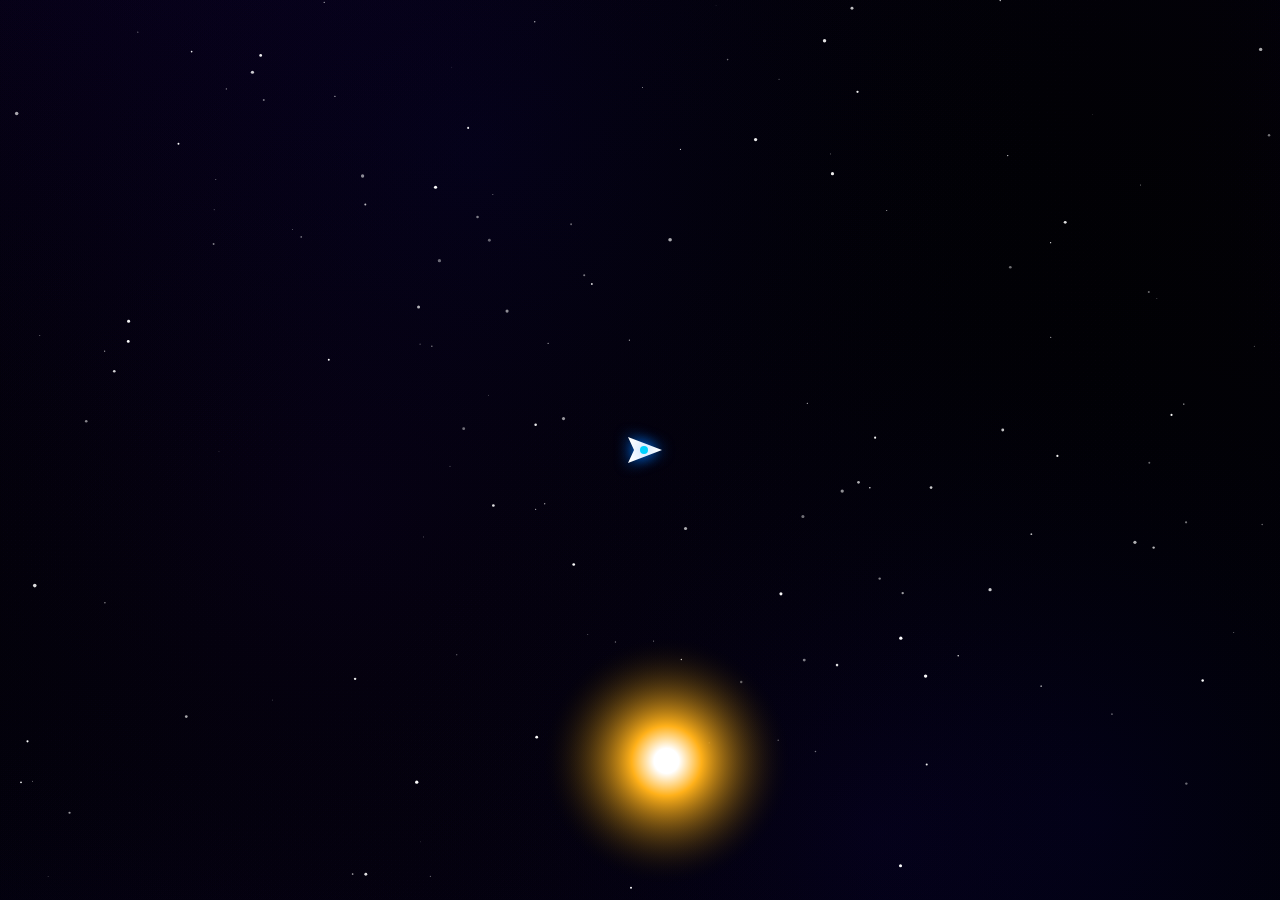
==== Do zero/index.html @ 068cfc9d "Add files via upload" ====
<!DOCTYPE html>
<html lang="pt-BR">
<head>
    <meta charset="UTF-8">
    <meta name="viewport" content="width=device-width, initial-scale=1.0, maximum-scale=1.0, user-scalable=no">
    <title>Jornada Espacial Ultra</title>
    <link rel="stylesheet" href="style.css">
</head>
<body>
    <canvas id="gameCanvas"></canvas>

    <div id="mobile-controls">
        <div id="joystick-base">
            <div id="joystick-knob"></div>
        </div>
        <button id="boost-btn">🚀</button>
    </div>

    <script src="script.js"></script>
</body>
</html>
---- Do zero/style.css ----
* {
    margin: 0;
    padding: 0;
    box-sizing: border-box;
    user-select: none;
    -webkit-user-select: none;
}

body, html {
    width: 100%;
    height: 100%;
    overflow: hidden;
    background-color: #010105; /* Fundo ainda mais profundo */
    position: relative;
}

canvas {
    display: block;
    width: 100vw;
    height: 100vh;
}

/* Controles Mobile */
#mobile-controls {
    position: fixed;
    bottom: 0;
    left: 0;
    width: 100%;
    height: 100%;
    display: none; /* Escondido no Desktop */
    pointer-events: none; /* Deixa clicar através da div transparente */
    z-index: 10;
}

#joystick-base {
    position: absolute;
    bottom: 40px;
    left: 40px;
    width: 120px;
    height: 120px;
    background: rgba(255, 255, 255, 0.05);
    border: 2px solid rgba(0, 210, 255, 0.2);
    border-radius: 50%;
    display: flex;
    justify-content: center;
    align-items: center;
    backdrop-filter: blur(5px);
    pointer-events: auto;
}

#joystick-knob {
    width: 50px;
    height: 50px;
    background: rgba(0, 210, 255, 0.4);
    border: 2px solid #00d2ff;
    border-radius: 50%;
    box-shadow: 0 0 15px rgba(0, 210, 255, 0.6);
}

#boost-btn {
    position: absolute;
    bottom: 60px;
    right: 40px;
    width: 90px;
    height: 90px;
    border-radius: 50%;
    background: rgba(255, 50, 100, 0.2);
    border: 2px solid #ff3264;
    color: #fff;
    font-weight: bold;
    font-size: 14px;
    box-shadow: 0 0 20px rgba(255, 50, 100, 0.5);
    backdrop-filter: blur(5px);
    pointer-events: auto;
    transition: transform 0.1s;
}

#boost-btn:active {
    transform: scale(0.9);
    background: rgba(255, 50, 100, 0.5);
}

@media (pointer: coarse) {
    #mobile-controls {
        display: block;
    }
}
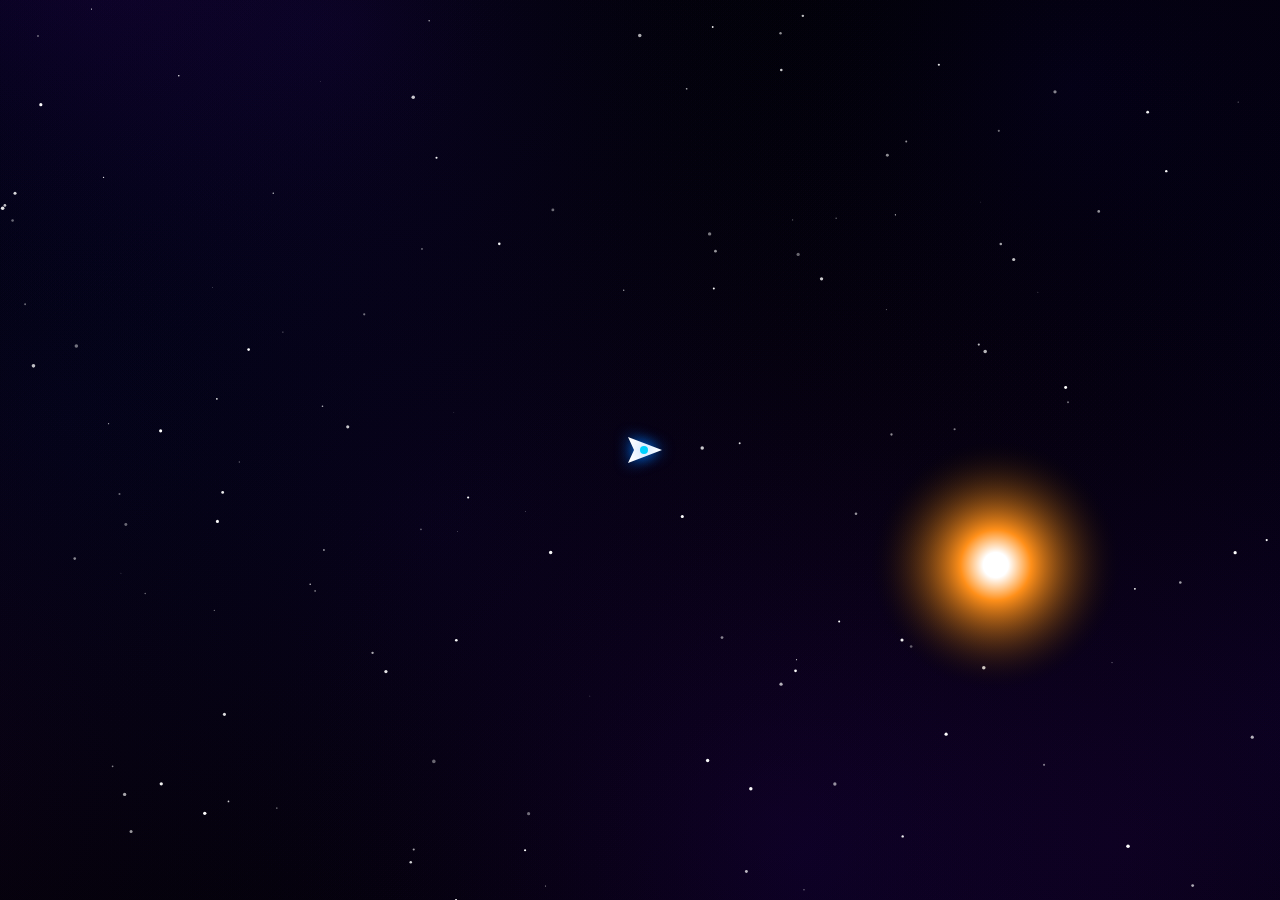
==== commit bdfe9346: "Add files via upload" ====
--- a/Do zero/index.html
+++ b/Do zero/index.html
@@ -4,7 +4,7 @@
     <meta charset="UTF-8">
     <meta name="viewport" content="width=device-width, initial-scale=1.0, maximum-scale=1.0, user-scalable=no">
     <title>Jornada Espacial Ultra</title>
-    <link rel="stylesheet" href="style.css">
+    <link rel="stylesheet" href="css/style.css">
 </head>
 <body>
     <canvas id="gameCanvas"></canvas>
@@ -16,6 +16,6 @@
         <button id="boost-btn">🚀</button>
     </div>
 
-    <script src="script.js"></script>
+    <script src="js/script.js"></script>
 </body>
 </html>
--- a/Do zero/css/style.css
+++ b/Do zero/css/style.css
@@ -0,0 +1,87 @@
+* {
+    margin: 0;
+    padding: 0;
+    box-sizing: border-box;
+    user-select: none;
+    -webkit-user-select: none;
+}
+
+body, html {
+    width: 100%;
+    height: 100%;
+    overflow: hidden;
+    background-color: #010105; /* Fundo ainda mais profundo */
+    position: relative;
+}
+
+canvas {
+    display: block;
+    width: 100vw;
+    height: 100vh;
+}
+
+/* Controles Mobile */
+#mobile-controls {
+    position: fixed;
+    bottom: 0;
+    left: 0;
+    width: 100%;
+    height: 100%;
+    display: none; /* Escondido no Desktop */
+    pointer-events: none; /* Deixa clicar através da div transparente */
+    z-index: 10;
+}
+
+#joystick-base {
+    position: absolute;
+    bottom: 40px;
+    left: 40px;
+    width: 120px;
+    height: 120px;
+    background: rgba(255, 255, 255, 0.05);
+    border: 2px solid rgba(0, 210, 255, 0.2);
+    border-radius: 50%;
+    display: flex;
+    justify-content: center;
+    align-items: center;
+    backdrop-filter: blur(5px);
+    pointer-events: auto;
+}
+
+#joystick-knob {
+    width: 50px;
+    height: 50px;
+    background: rgba(0, 210, 255, 0.4);
+    border: 2px solid #00d2ff;
+    border-radius: 50%;
+    box-shadow: 0 0 15px rgba(0, 210, 255, 0.6);
+}
+
+#boost-btn {
+    position: absolute;
+    bottom: 60px;
+    right: 40px;
+    width: 90px;
+    height: 90px;
+    border-radius: 50%;
+    background: rgba(255, 50, 100, 0.2);
+    border: 2px solid #ff3264;
+    color: #fff;
+    font-weight: bold;
+    font-size: 14px;
+    box-shadow: 0 0 20px rgba(255, 50, 100, 0.5);
+    backdrop-filter: blur(5px);
+    pointer-events: auto;
+    transition: transform 0.1s;
+}
+
+#boost-btn:active {
+    transform: scale(0.9);
+    background: rgba(255, 50, 100, 0.5);
+}
+
+@media (pointer: coarse) {
+    #mobile-controls {
+        display: block;
+    }
+}
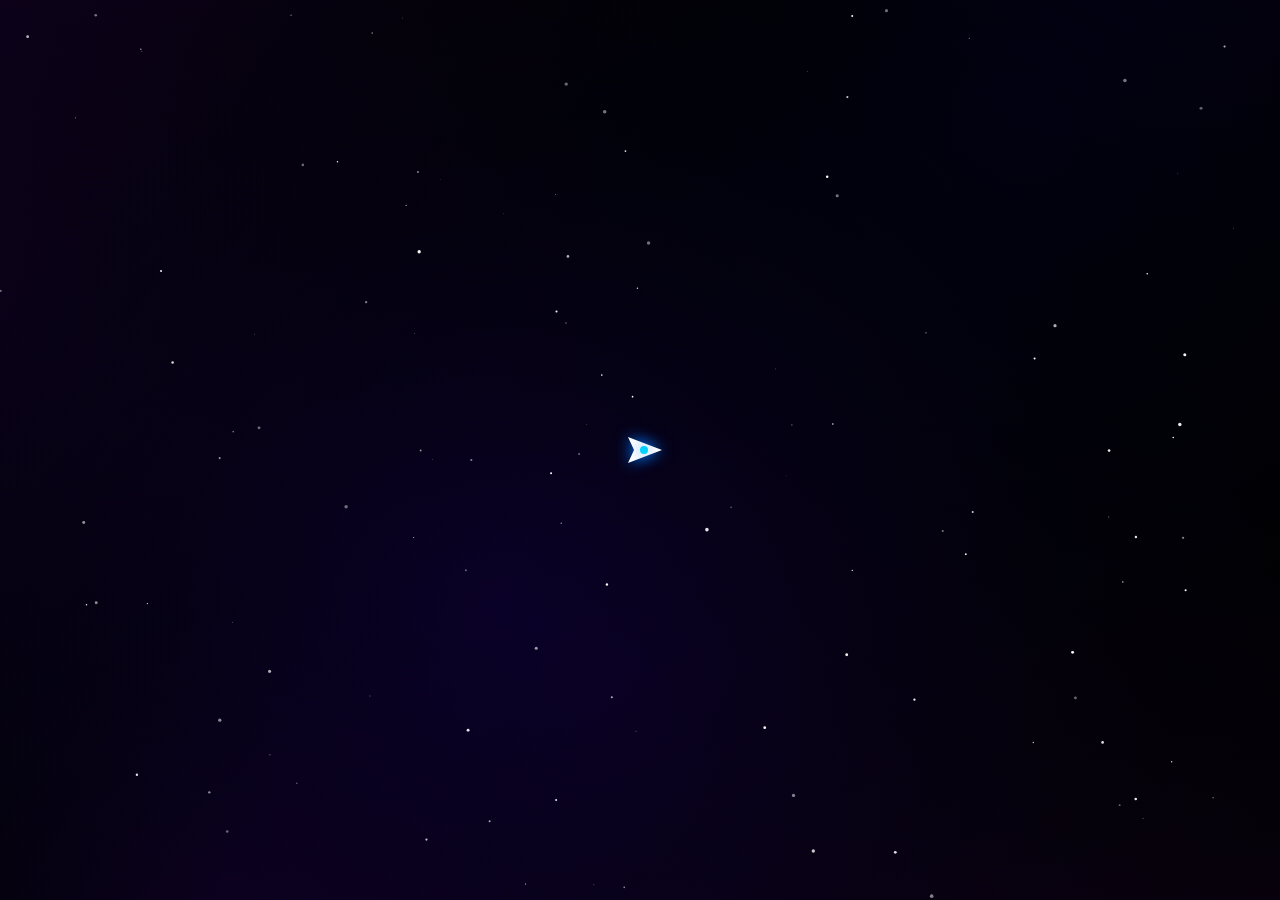
==== commit 68bac58d: "Create index.html" ====
--- a/Do zero/index.html
+++ b/Do zero/index.html
@@ -1,21 +1,21 @@
-<!DOCTYPE html>
-<html lang="pt-BR">
-<head>
-    <meta charset="UTF-8">
-    <meta name="viewport" content="width=device-width, initial-scale=1.0, maximum-scale=1.0, user-scalable=no">
-    <title>Jornada Espacial Ultra</title>
-    <link rel="stylesheet" href="css/style.css">
-</head>
-<body>
-    <canvas id="gameCanvas"></canvas>
-
-    <div id="mobile-controls">
-        <div id="joystick-base">
-            <div id="joystick-knob"></div>
-        </div>
-        <button id="boost-btn">🚀</button>
-    </div>
-
-    <script src="js/script.js"></script>
-</body>
-</html>+<!DOCTYPE html>
+<html lang="pt-BR">
+<head>
+    <meta charset="UTF-8">
+    <meta name="viewport" content="width=device-width, initial-scale=1.0, maximum-scale=1.0, user-scalable=no">
+    <title>Jornada Espacial Ultra</title>
+    <link rel="stylesheet" href="css/style.css">
+</head>
+<body>
+    <canvas id="gameCanvas"></canvas>
+
+    <div id="mobile-controls">
+        <div id="joystick-base">
+            <div id="joystick-knob"></div>
+        </div>
+        <button id="boost-btn">🚀</button>
+    </div>
+
+    <script src="js/script.js"></script>
+</body>
+</html>
